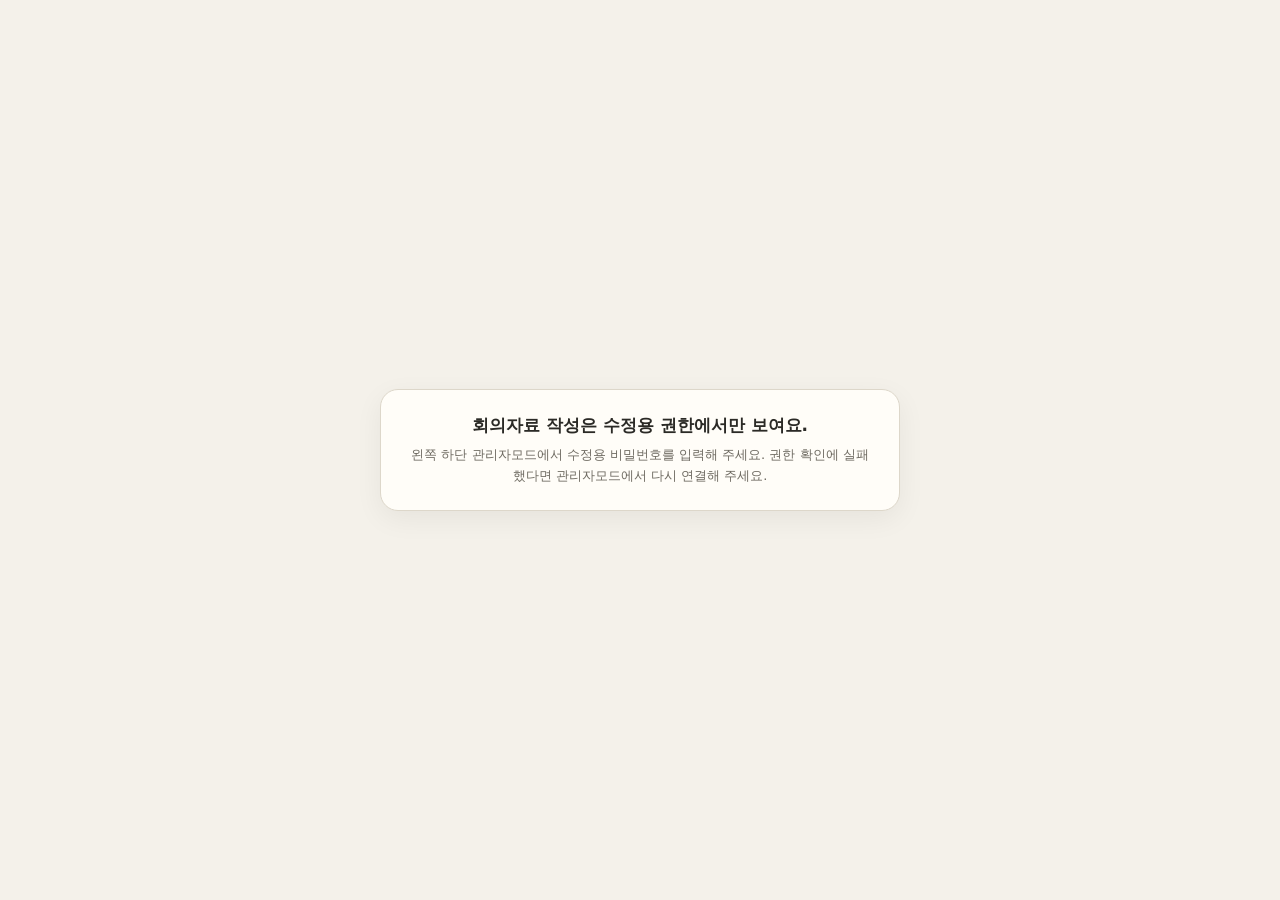
==== agenda-proposal/index.html @ d56ae737 "portal: v448 자료별 첨부 선택 인쇄" ====
<!doctype html>
<html lang="ko">
<head>
<meta charset="utf-8">
<meta name="viewport" content="width=device-width, initial-scale=1">
<title>산들마을 회의자료 작성</title>
<meta name="description" content="산들마을 입주자대표회의 의결안건과 보고사항을 표지와 본문 A4 2장으로 작성하는 도구">
<link rel="stylesheet" href="./app.css?v=14">
</head>
<body class="access-pending">
<div class="access-gate" id="accessGate" role="status" aria-live="polite">
  <div class="access-gate-card">
    <b id="accessGateTitle">수정 권한을 확인하고 있어요.</b>
    <p id="accessGateText">잠시만 기다려 주세요.</p>
  </div>
</div>

<header class="topbar">
  <div>
    <h1>회의자료 작성</h1>
    <p>의결할 자료와 보고할 자료를 구분해 표지와 본문 A4 2장으로 정리해요.</p>
  </div>
  <div class="top-actions">
    <button type="button" class="ghost" id="sampleBtn">의결 예시</button>
    <button type="button" class="ghost" id="newBtn">새 문서</button>
    <button type="button" class="save" id="saveBtn">새로 등록</button>
    <button type="button" class="ghost" id="deleteBtn" hidden>삭제</button>
    <button type="button" class="primary" id="printBtn">인쇄 · PDF</button>
  </div>
</header>

<main class="workspace">
  <section class="editor" aria-label="회의자료 작성">
    <div class="hint-card">
      <b id="typeIntroTitle">의결안건 작성 기준</b>
      <span id="typeIntroText">의결주문 → 제안이유 → 주요내용 → 비용추계 → 참고사항 순서로 작성합니다. 산들마을 관리규약 별지 제7호 서식 기준입니다.</span>
    </div>

    <fieldset class="type-picker">
      <legend>자료 구분</legend>
      <div class="type-options">
        <label class="type-option">
          <input type="radio" name="docType" value="decision" checked>
          <span><b>의결안건</b><small>회의에서 찬반을 표결해 결정할 자료</small></span>
        </label>
        <label class="type-option">
          <input type="radio" name="docType" value="report">
          <span><b>보고사항</b><small>현황·의무·진행상황을 공유할 자료</small></span>
        </label>
      </div>
      <p class="type-notice" id="typeNotice">의결주문에는 찬성했을 때 무엇이 결정되는지 한 문장으로 적어주세요.</p>
      <p class="type-warning" id="typeWarning" hidden></p>
    </fieldset>

    <section class="library" aria-label="클라우드 회의자료">
      <div class="library-head">
        <div><b>클라우드 회의자료</b><span id="libraryCount">-</span></div>
        <div class="library-cloud">
          <button type="button" id="cloudConnectBtn">목록 새로고침</button>
          <small id="cloudStatus">연결 상태를 확인하고 있어요.</small>
        </div>
      </div>
      <p class="library-help">같은 회의일·같은 구분 안에서 ↑↓로 순서를 바꾸면 번호도 자동으로 다시 매겨집니다.</p>
      <div class="library-list" id="libraryList"><div class="library-empty">클라우드 목록을 불러오는 중입니다.</div></div>
    </section>

    <div class="field-grid three compact-row official-fields">
      <label class="field">
        <span id="numberLabel">의안번호</span>
        <small id="numberHelp">같은 회의일의 의결안건끼리 저장 순서대로 자동 배정됩니다.</small>
        <span class="auto-number" id="agendaNoDisplay">회의일을 선택하면 자동 배정</span>
        <input id="agendaNo" type="hidden">
      </label>
      <label class="field">
        <span id="meetingDateLabel">의결년월일</span>
        <small>연도와 월은 회의 표기에 자동 반영됩니다.</small>
        <input id="decisionDate" type="date">
      </label>
      <label class="field">
        <span>회의 구분</span>
        <small>정기인지 임시인지만 선택하면 됩니다.</small>
        <select id="meetingType" aria-label="회의 구분">
          <option value="">구분 선택</option>
          <option value="정기">정기</option>
          <option value="임시">임시</option>
        </select>
      </label>
    </div>

    <label class="field">
      <span>제목</span>
      <input id="title" type="text" placeholder="예: 커뮤니티센터 누수·곰팡이 보수의 건">
    </label>

    <div class="field-grid two compact-row">
      <label class="field">
        <span id="proposerLabel">제출자</span>
        <input id="proposer" type="text" placeholder="예: 211동 동별대표자 유은혜">
      </label>
      <label class="field">
        <span id="submissionDateLabel">제출년월일</span>
        <input id="date" type="date">
      </label>
    </div>
    <div class="page-state" id="pageState" aria-live="polite">표지 + 본문 A4 2장으로 정리됩니다.</div>

    <label class="field" id="decisionField">
      <span id="decisionHeading">1. 의결주문</span>
      <small id="decisionHelp">회의에서 찬성했을 때 정확히 무엇이 결정되는지 적어주세요.</small>
      <textarea id="decision" rows="5" placeholder="예: 커뮤니티센터 누수·곰팡이 보수 범위와 예상비용을 관리주체가 확인하여 다음 회의에 보고하는 것으로 의결한다."></textarea>
    </label>

    <label class="field">
      <span id="backgroundHeading">2. 제안이유</span>
      <small id="backgroundHelp">왜 이 안건을 제안하는지 현재 상황과 필요성을 적어주세요.</small>
      <textarea id="background" rows="6" placeholder="예: 커뮤니티센터에 누수와 곰팡이가 생겨 일부 수업 운영에도 문제가 생기고 있습니다."></textarea>
    </label>

    <label class="field">
      <span>3. 주요내용</span>
      <small>검토하거나 시행할 내용을 한 줄씩 적어주세요. 줄 맨 앞에 - 를 쓰면 목록으로 보여요.</small>
      <textarea id="details" rows="7" placeholder="- LH 보수 가능 여부와 일정 확인\n- 단지 선보수 시 보수 범위·비용·재원 확인"></textarea>
    </label>

    <label class="field">
      <span id="costHeading">4. 비용추계서</span>
      <small id="costHelp">예상금액과 재원을 적습니다. 아직 확인 전이면 확인이 필요한 내용을 적어도 됩니다.</small>
      <textarea id="cost" rows="4" placeholder="예: 관리주체에서 보수 범위와 예상비용, 사용 가능한 재원을 확인 후 보고"></textarea>
    </label>

    <input id="followup" type="hidden">

    <div class="field ref-field" id="refsField">
      <div class="field-title-row">
        <span id="refsHeading">5. 참고사항</span>
      </div>
      <label class="sub-field">
        <b id="basisLabel">가. 근거규정</b>
        <textarea id="basis" rows="3" placeholder="예: 산들마을 공동주택관리규약 제26조"></textarea>
      </label>
      <label class="sub-field">
        <b id="refsLabel">나. 기타</b>
        <textarea id="refs" rows="3" placeholder="예: LH 관리이관 자료, 현장 사진, 견적서"></textarea>
      </label>
      <div class="attach-row">
        <label class="attach-button" for="attachments">별지첨부 파일 추가</label>
        <input id="attachments" class="file-input" type="file" accept=".pdf,.png,.jpg,.jpeg,.hwp,application/pdf,image/png,image/jpeg" multiple>
        <span>PDF · JPG · PNG · HWP</span>
      </div>
      <div class="attachment-list" id="attachmentList" aria-live="polite"></div>
      <small class="file-note">입주자등이 연명하여 제안하는 경우 신청인 명단(명단·서명) 등 필요한 별지를 함께 첨부해 주세요.</small>
    </div>

    <p class="save-note" id="saveNote">작성 중 내용은 이 기기에 임시 저장되고, 새 자료는 ‘새로 등록’, 불러온 자료는 ‘수정’을 눌러 클라우드에 저장합니다.</p>
  </section>

  <section class="preview-area" aria-label="A4 미리보기">
    <div class="paper-spread">
      <article class="paper cover-paper" id="coverPaper">
        <header class="paper-header">
          <div class="meeting-caption empty" id="pMeetingHeaderCover"></div>
          <div class="meeting-rule"></div>
        </header>

        <div class="cover-content">
          <div class="cover-meta-table">
            <div class="cover-meta-label" id="pNumberLabel">의안번호</div>
            <div class="cover-meta-value strong" id="pAgendaNo">제&nbsp;&nbsp;&nbsp;호</div>
            <div class="cover-meta-label decision-merged" id="pTypeLabel">의결사항</div>
            <div class="cover-meta-label second-row" id="pMeetingDateLabel">의결년월일</div>
            <div class="cover-meta-value second-row" id="pDecisionMeta">20&nbsp;&nbsp;.&nbsp;&nbsp;.&nbsp;&nbsp;.</div>
          </div>

          <section class="cover-title-block">
            <div class="cover-title-label">제목</div>
            <div class="cover-title-divider"></div>
            <div class="cover-title-value empty" id="pTitle">제목을 입력해 주세요.</div>
          </section>

          <div class="submit-table">
            <div class="submit-label" id="pProposerLabel">제 출 자</div><div class="submit-value" id="pProposer">-</div>
            <div class="submit-label" id="pSubmissionDateLabel">제출년월일</div><div class="submit-value" id="pDate">-</div>
          </div>
        </div>

        <div class="paper-bottom-rule"></div>
      </article>

      <article class="paper body-paper" id="bodyPaper">
        <header class="paper-header">
          <div class="meeting-caption empty" id="pMeetingHeaderBody"></div>
          <div class="meeting-rule"></div>
        </header>

        <div class="body-content">
          <section class="doc-section">
            <h3 id="pDecisionHeading">1. 의결주문</h3>
            <div class="doc-section-box"><div class="doc-text empty" id="pDecision">내용을 입력해 주세요.</div></div>
          </section>

          <section class="doc-section">
            <h3 id="pBackgroundHeading">2. 제안이유</h3>
            <div class="doc-section-box"><div class="doc-text empty" id="pBackground">내용을 입력해 주세요.</div></div>
          </section>

          <section class="doc-section">
            <h3>3. 주요내용</h3>
            <div class="doc-section-box"><div class="doc-text empty" id="pDetails">내용을 입력해 주세요.</div></div>
          </section>

          <section class="doc-section">
            <h3 id="pCostHeading">4. 비용추계서</h3>
            <div class="doc-section-box"><div class="doc-text empty" id="pCost">내용을 입력해 주세요.</div></div>
          </section>


          <section class="doc-section" id="refsSection">
            <h3 id="pRefsHeading">5. 참고사항</h3>
            <div class="doc-section-box refs-box">
              <div class="sub-doc-row"><b id="pBasisLabel">가. 근거규정</b><div class="doc-text empty" id="pBasis">-</div></div>
              <div class="sub-doc-row"><b id="pRefsLabel">나. 기타</b><div class="doc-text empty" id="pRefs">-</div></div>
              <div class="doc-attachments" id="pAttachments"></div>
            </div>
          </section>
        </div>

        <div class="paper-bottom-rule"></div>
      </article>
    </div>
  </section>
</main>

<script src="../portal/access.js?v=2"></script>
<script src="./access.js?v=1"></script>
<script src="./meeting-order.js?v=1"></script>
<script src="./cloud-request.js?v=2"></script>
<script src="./attachment-print.js?v=1"></script>
<script src="./batch-print.js?v=2"></script>
<script src="./app.js?v=19"></script>
<script src="./procedure-check.js?v=2"></script>
</body>
</html>
---- agenda-proposal/app.css ----
:root{
  --ink:#2b2a26;--muted:#6f6b62;--line:#ddd7ca;--bg:#f4f1ea;--paper:#fff;
  --gold:#b5841a;--gold-dark:#70500d;--gold-soft:#f6eccf;--danger:#a74332;
  --doc-size:10.5pt;--doc-line:1.62;--section-gap:12px;
}
*{box-sizing:border-box}
html,body{margin:0;min-height:100%;font-family:"Pretendard","Apple SD Gothic Neo","Malgun Gothic",system-ui,sans-serif;color:var(--ink);background:var(--bg)}
body{min-width:320px}
.access-gate{min-height:100vh;display:grid;place-items:center;padding:24px;background:var(--bg)}
.access-gate-card{width:min(520px,100%);background:#fffdf8;border:1px solid var(--line);border-radius:18px;padding:24px 26px;box-shadow:0 8px 28px rgba(0,0,0,.06);text-align:center}
.access-gate-card b{display:block;font-size:17px;margin-bottom:7px}.access-gate-card p{margin:0;color:var(--muted);font-size:13px;line-height:1.65}
body.access-pending .topbar,body.access-pending .workspace{display:none!important}
button,input,textarea{font:inherit}
button{cursor:pointer}
.topbar{min-height:72px;padding:13px 18px;background:#fffdf8;border-bottom:1px solid var(--line);display:flex;align-items:center;justify-content:space-between;gap:16px;position:sticky;top:0;z-index:10}
.topbar h1{font-size:20px;margin:0 0 3px;font-weight:900}
.topbar p{margin:0;color:var(--muted);font-size:12.5px}
.top-actions{display:flex;gap:7px;flex-wrap:wrap;justify-content:flex-end}
button{border:1px solid var(--line);border-radius:10px;padding:8px 12px;background:#fff;color:#504d46;font-weight:800;font-size:12.5px}
button:hover{background:#f8f5ed}
button.primary{background:var(--gold);border-color:var(--gold);color:#fff}
button.primary:hover{background:#9c7116}
button.save{background:var(--gold-soft);border-color:#dfc476;color:var(--gold-dark)}
button.save:hover{background:#efdfb6}
button.primary:disabled,button.save:disabled{background:#bdb7aa;border-color:#bdb7aa;color:#fff;cursor:not-allowed}
button.danger{color:var(--danger)}
.workspace{display:grid;grid-template-columns:minmax(340px,520px) minmax(620px,1fr);min-height:calc(100vh - 72px)}
.editor{padding:18px 18px 40px;overflow:auto;border-right:1px solid var(--line);background:#fffdf8}
.hint-card{display:grid;gap:3px;background:var(--gold-soft);border:1px solid #ead59c;border-radius:12px;padding:11px 13px;margin-bottom:12px;font-size:12.5px;line-height:1.45}
.hint-card b{color:var(--gold-dark)}
.type-picker{border:1px solid var(--line);border-radius:12px;background:#fff;padding:11px 12px;margin:0 0 12px;min-width:0}
.type-picker legend{font-size:12px;font-weight:900;padding:0 5px;color:#514d45}
.type-options{display:grid;grid-template-columns:1fr 1fr;gap:8px}
.type-option{position:relative;cursor:pointer;min-width:0}
.type-option>input{position:absolute;opacity:0;pointer-events:none}
.type-option>span{display:grid;gap:2px;height:100%;padding:10px 11px;border:1px solid #e2ddd3;border-radius:10px;background:#fffdf9;transition:border .12s,box-shadow .12s,background .12s}
.type-option b{font-size:12.5px}.type-option small{font-size:10.5px;line-height:1.4;color:var(--muted)}
.type-option>input:checked+span{border-color:#c7a24c;background:#fff8e7;box-shadow:0 0 0 2px rgba(181,132,26,.09)}
.type-option>input:focus-visible+span{outline:2px solid #b5841a;outline-offset:2px}
.type-notice,.type-warning{font-size:11.5px;line-height:1.5;margin:9px 1px 0}
.type-notice{color:#625e55}.type-warning{border:1px solid #e7c18c;background:#fff5df;color:#79500b;border-radius:9px;padding:8px 9px;font-weight:750}
.type-warning[hidden]{display:none}
.library{border:1px solid var(--line);background:#fff;border-radius:12px;padding:11px 12px;margin-bottom:16px}
.library-head{display:flex;align-items:flex-start;justify-content:space-between;gap:12px;margin-bottom:8px}.library-cloud{display:flex;align-items:flex-end;gap:7px;flex-direction:column}.library-cloud button{padding:5px 8px;border-radius:7px;font-size:10.5px}.library-cloud small{max-width:235px}
.library-head>div{display:flex;align-items:center;gap:7px}.library-head b{font-size:13px}.library-head span{font-size:10.5px;padding:2px 6px;border-radius:999px;background:#f0ede6;color:var(--muted);font-weight:800}.library-head small{font-size:10.5px;color:var(--muted);text-align:right;line-height:1.35}
.library-help{margin:-1px 0 8px;color:#7b766d;font-size:10.5px;line-height:1.4}
.library-list{display:grid;gap:6px;max-height:310px;overflow:auto}
.library-list.busy{opacity:.65;pointer-events:none}
.library-empty{padding:11px 8px;border-radius:9px;background:#f8f6f1;color:#918c82;text-align:center;font-size:11.5px}
.library-group{position:sticky;top:0;z-index:1;padding:5px 7px;border-radius:7px;background:#f0eee8;color:#6f6b62;font-size:10.5px;font-weight:900}
.library-item{display:grid;grid-template-columns:minmax(0,1fr) auto;gap:8px;align-items:center;border:1px solid #e7e2d8;border-radius:9px;padding:8px 9px;background:#fffdf9}
.library-item.active{border-color:#d8b866;background:#fff9e9}
.library-main{min-width:0}.library-title{display:flex;align-items:center;gap:6px;min-width:0;font-size:12px;font-weight:900}.library-title>span:last-child{min-width:0;white-space:nowrap;overflow:hidden;text-overflow:ellipsis}.library-meta{font-size:10.5px;color:var(--muted);margin-top:3px;white-space:nowrap;overflow:hidden;text-overflow:ellipsis}
.library-badge{flex:0 0 auto;border-radius:999px;padding:2px 6px;font-size:9.5px;line-height:1.35}.library-badge.decision{background:#f5e8bf;color:#6f5010}.library-badge.report{background:#e2eee2;color:#3c6240}
.library-actions{display:flex;gap:4px;align-items:center}.library-actions button{padding:5px 8px;border-radius:7px;font-size:10.5px}.library-actions .delete{color:var(--danger)}
.library-actions .order-button{width:27px;padding:5px 0}.library-actions button:disabled{opacity:.32;cursor:not-allowed;background:#f2efe9}
.field-grid{display:grid;gap:12px}.field-grid.two{grid-template-columns:1fr 1fr}.field-grid.three{grid-template-columns:1fr 1fr 1fr}.compact-row{align-items:end}.official-fields{margin-bottom:2px}
.field{display:grid;gap:5px;margin-bottom:14px}
.field>span,.field-title-row>span{font-size:13px;font-weight:900}
.field small{font-size:11.5px;color:var(--muted);line-height:1.45}.sub-field{display:grid;gap:5px}.sub-field b{font-size:12px;color:#514d45}
.auto-number{min-height:39px;display:flex;align-items:center;width:100%;border:1px solid #ddd7ca;border-radius:10px;background:#f5f3ee;padding:9px 10px;color:#504d46;font-size:12px;font-weight:900}
input[type="text"],input[type="date"],select,textarea{width:100%;border:1px solid var(--line);border-radius:10px;background:#fff;padding:9px 10px;color:var(--ink);outline:none;transition:border .12s,box-shadow .12s}
input[type="text"]:focus,input[type="date"]:focus,select:focus,textarea:focus{border-color:#c19a43;box-shadow:0 0 0 3px rgba(181,132,26,.10)}
textarea{resize:vertical;line-height:1.55;min-height:72px}
.page-state{min-height:39px;border-radius:10px;border:1px solid #d8e4d3;background:#f2f8ef;color:#42623a;padding:10px 11px;font-size:12px;font-weight:800;display:flex;align-items:center;margin:-2px 0 15px}
.page-state.over{border-color:#e3b6ad;background:#fff0ed;color:#923c2e}
.save-note{font-size:11.5px;color:var(--muted);margin:4px 0 0}
.field-title-row{display:flex;align-items:center;justify-content:space-between;gap:10px}
.omit-check{display:inline-flex;align-items:center;gap:6px;font-size:11.5px;font-weight:800;color:#625e55;cursor:pointer;white-space:nowrap}
.omit-check input{width:16px;height:16px;accent-color:var(--gold);cursor:pointer}
.attach-row{display:flex;align-items:center;gap:8px;flex-wrap:wrap;margin-top:2px}
.attach-row>span{font-size:11px;color:var(--muted)}
.attach-button{display:inline-flex;align-items:center;justify-content:center;border:1px solid var(--line);border-radius:9px;padding:7px 11px;background:#fff;font-size:12px;font-weight:800;color:#504d46;cursor:pointer}
.attach-button:hover{background:#f8f5ed}
.file-input{position:absolute;width:1px;height:1px;overflow:hidden;clip:rect(0 0 0 0);white-space:nowrap;clip-path:inset(50%)}
.attachment-list{display:grid;gap:5px}
.attachment-item{display:flex;align-items:center;gap:8px;border:1px solid #e4dfd4;background:#fff;border-radius:9px;padding:7px 9px;font-size:11.5px}
.attachment-item .file-name{min-width:0;flex:1;overflow:hidden;text-overflow:ellipsis;white-space:nowrap;font-weight:700}
.attachment-item .file-size{color:var(--muted);white-space:nowrap}
.attachment-item button{padding:3px 7px;border-radius:7px;font-size:11px;color:var(--danger)}
.file-note{margin-top:1px}
.preview-area{padding:22px;overflow:auto;display:flex;justify-content:flex-start;align-items:flex-start;background:#e9ece9}
.paper-spread{display:flex;gap:18px;min-width:max-content;margin:0 auto}
.paper{
  --doc-rule:#7f8878;--doc-border:#c7cac3;--doc-soft:#f5f6f3;--doc-muted:#70756e;
  width:210mm;height:297mm;flex:0 0 210mm;background:var(--paper);box-shadow:0 7px 26px rgba(0,0,0,.10);
  padding:12mm 14mm 13mm;position:relative;overflow:hidden;font-size:var(--doc-size);line-height:var(--doc-line);
  color:#252622;font-family:"Pretendard Variable","Pretendard","Noto Sans KR","Apple SD Gothic Neo","Malgun Gothic",system-ui,sans-serif;
}
.paper-header{min-height:10mm}
.meeting-caption{height:4mm;text-align:right;font-size:7.5pt;line-height:1.2;color:#666b64;white-space:nowrap;margin-bottom:2mm}
.meeting-caption.empty{visibility:hidden}
.meeting-rule{border-top:3px double var(--doc-rule);height:0}
.paper-bottom-rule{position:absolute;left:14mm;right:14mm;bottom:8mm;border-top:3px double var(--doc-rule);height:0}

/* 표지 */
.cover-content{padding-top:31mm}
.cover-meta-table{
  width:100%;display:grid;grid-template-columns:36mm minmax(0,1fr) 38mm;grid-template-rows:18mm 18mm;
  border-top:1px solid var(--doc-border);border-left:1px solid var(--doc-border);
}
.cover-meta-label,.cover-meta-value{
  display:flex;align-items:center;justify-content:center;padding:0 4mm;border-right:1px solid var(--doc-border);border-bottom:1px solid var(--doc-border);
  white-space:nowrap;word-break:keep-all;overflow-wrap:normal;
}
.cover-meta-label{font-size:10pt;font-weight:800;background:rgba(127,136,120,.045)}
.cover-meta-value{font-size:10.5pt;font-weight:500}
.cover-meta-value.strong{font-weight:600}
.cover-meta-table .decision-merged{grid-column:3;grid-row:1/3}
.cover-meta-table .second-row{grid-row:2}

.cover-title-block{
  margin-top:25mm;border-top:1px solid var(--doc-rule);border-bottom:1px solid var(--doc-rule);
  min-height:30mm;padding:6mm 5mm;display:grid;grid-template-columns:22mm 1px minmax(0,1fr);align-items:center;background:#fff;
}
.cover-title-label{font-size:11pt;font-weight:800;color:#62675f;text-align:center;white-space:nowrap}
.cover-title-divider{width:1px;height:11mm;background:#c9ccc6;justify-self:center}
.cover-title-value{font-size:15.5pt;line-height:1.25;font-weight:800;letter-spacing:-.035em;padding-left:6mm;white-space:nowrap;word-break:keep-all;overflow-wrap:normal}
.cover-title-value.empty{color:#9a9d97}

.submit-table{
  width:108mm;margin:35mm auto 0;display:grid;grid-template-columns:34mm 1fr;
  border-top:1px solid var(--doc-border);border-left:1px solid var(--doc-border)
}
.submit-label,.submit-value{
  min-height:14mm;padding:0 5mm;display:flex;align-items:center;border-right:1px solid var(--doc-border);border-bottom:1px solid var(--doc-border);
  white-space:nowrap;word-break:keep-all
}
.submit-label{justify-content:center;font-size:9.5pt;font-weight:800;background:rgba(127,136,120,.035)}
.submit-value{font-size:10pt}

/* 본문 */
.body-content{padding-top:7mm}
.body-paper .doc-section{margin:0 0 var(--section-gap)}
.body-paper .doc-section:last-child{margin-bottom:0}
.body-paper .doc-section h3{
  margin:0 0 3mm;font-size:12pt;line-height:1.3;font-weight:800;letter-spacing:-.02em;color:#222;white-space:nowrap
}
.doc-section-box{border:1px solid var(--doc-border);background:#fff;padding:4.3mm 6mm;min-height:13mm}
.doc-text{white-space:pre-wrap;word-break:keep-all;overflow-wrap:anywhere;min-height:16px;font-size:var(--doc-size);line-height:var(--doc-line)}
.doc-text.empty{color:#9a9d97}
.doc-text ul{margin:0;padding-left:17px}
.doc-text li{margin:1.3mm 0}
.sub-doc-row{display:grid;grid-template-columns:26mm 1fr;gap:3mm;align-items:start;margin:2mm 0}
.sub-doc-row>b{font-size:calc(var(--doc-size) - .2pt);white-space:nowrap}
.doc-attachments{margin-top:3mm;word-break:break-all;font-size:calc(var(--doc-size) - .2pt)}
.doc-attachments ul{margin:0;padding-left:0;list-style:none}.doc-attachments li{margin:1mm 0}
.doc-section[hidden]{display:none!important}

@media (max-width:1180px){
  .workspace{grid-template-columns:1fr}.editor{border-right:0;border-bottom:1px solid var(--line)}
  .preview-area{min-height:800px}
}
@media (max-width:700px){
  .topbar{position:static;align-items:flex-start;flex-direction:column}.top-actions{width:100%;justify-content:flex-start}
  .workspace{min-height:auto}.editor{padding:14px}.field-grid.two,.field-grid.three{grid-template-columns:1fr}
  .field-title-row,.library-head{align-items:flex-start;flex-direction:column;gap:6px}.library-head small{text-align:left}.type-options{grid-template-columns:1fr}
  .preview-area{padding:12px}
}
@media (max-width:480px){.library-item{grid-template-columns:1fr}.library-actions{justify-content:flex-end;flex-wrap:wrap}}
/* Keep print pages outside the editor; never change the current draft to render saved records. */
#printBatch{position:absolute;left:-10000px;top:0;width:210mm;visibility:hidden}
.print-picker{width:min(760px,94vw);max-height:85vh;border:1px solid var(--line);border-radius:16px;padding:22px;color:var(--ink)}
body.access-pending .print-picker{visibility:hidden}
.print-picker::backdrop{background:#0006}
.print-picker h2{margin-top:0;font-size:20px}
.print-picker p{font-size:13px;line-height:1.6;color:var(--muted)}
.print-list{max-height:45vh;overflow:auto;margin:14px 0}
.print-choice{display:flex;gap:12px;align-items:center;padding:14px 8px;border-bottom:1px solid var(--line);cursor:pointer;font-size:14px}
.print-choice input{width:18px;height:18px;flex-shrink:0;accent-color:var(--gold)}
.print-actions{display:flex;gap:8px;flex-wrap:wrap;justify-content:flex-end}
@media print{
  @page{size:A4 portrait;margin:10mm}
  html,body{margin:0;padding:0;min-height:0;min-width:0;background:#fff;overflow:visible}
  .topbar,.editor,.access-gate,.print-picker{display:none!important}
  .workspace{display:block;min-height:0}
  .preview-area{display:block;min-height:0;padding:0;margin:0;background:#fff;overflow:visible}
  .paper-spread{display:block;min-width:0;margin:0}
  .paper{
    box-shadow:none;margin:0;width:100%;height:auto;min-height:276mm;padding:2mm 4mm 3mm;
    display:flex;flex-direction:column;overflow:visible;page-break-after:always;break-after:page;
    print-color-adjust:exact;-webkit-print-color-adjust:exact
  }
  .paper > *{flex-shrink:0}
  .paper-bottom-rule{position:static;margin-top:auto;padding-top:4mm;border-top:0;border-bottom:3px double var(--doc-rule)}
  .paper:last-child{page-break-after:auto;break-after:auto}
  body.batch-printing > *{display:none!important}
  body.batch-printing > #printBatch{display:block!important;position:static;width:auto;visibility:visible}
  body.access-pending > #printBatch{display:none!important}
}

.print-attachments{padding:0 8px 8px 38px;font-size:12px;color:var(--muted)}
.print-attachment{display:flex;align-items:center;gap:7px;padding:6px 0;flex-wrap:wrap}
.print-attachment a{color:var(--gold-dark)}
.attachment-paper img{display:block;width:100%;height:255mm;object-fit:contain}
.attachment-caption{font-size:10pt;overflow-wrap:anywhere;margin-bottom:3mm}
@media print{.attachment-paper{height:276mm;min-height:0;break-inside:avoid}.attachment-caption{max-height:12mm;overflow:hidden}.attachment-paper img{flex:1;min-height:0;max-height:255mm}}
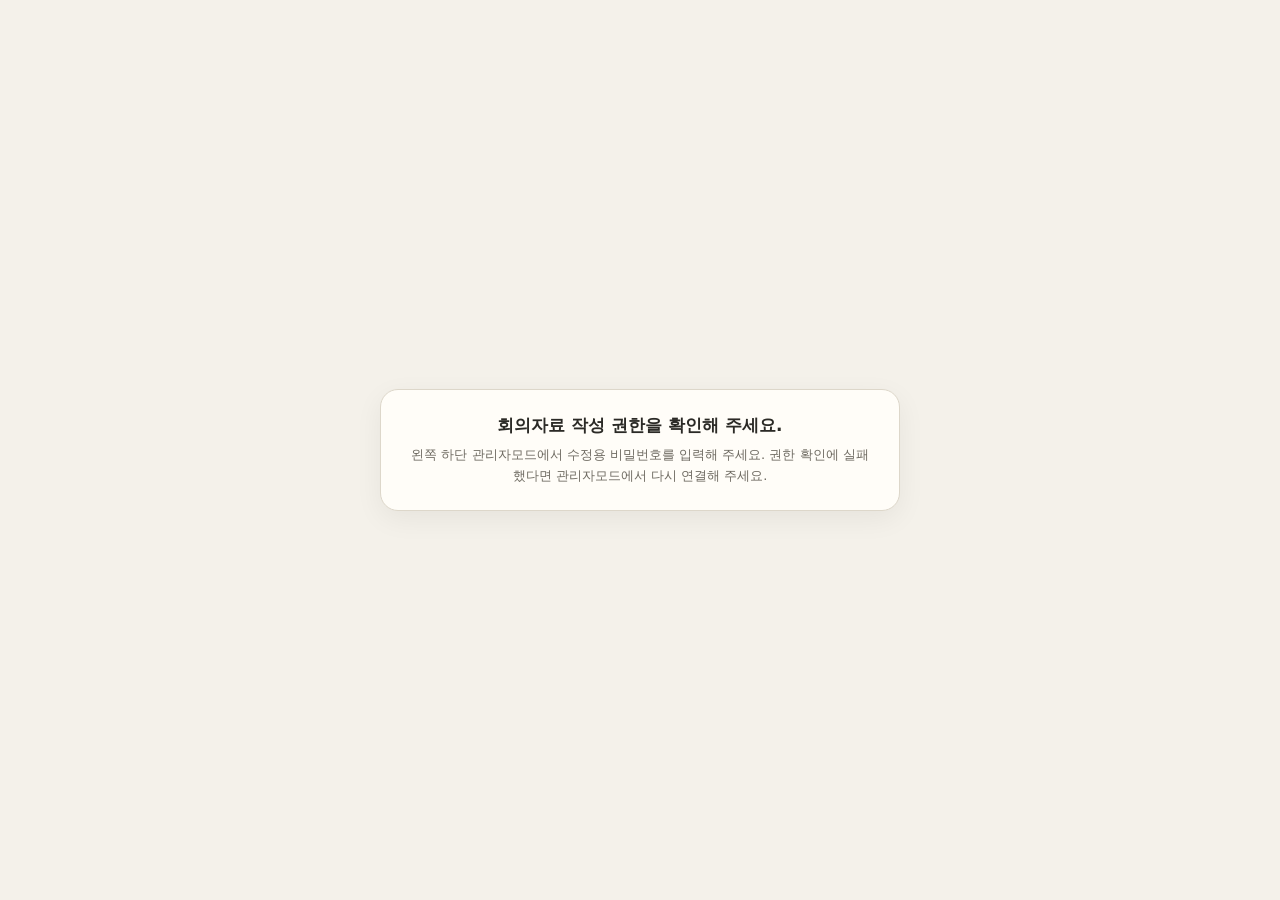
==== commit 2a190ef9: "Open writer materials and settings with isolated author storage" ====
--- a/agenda-proposal/index.html
+++ b/agenda-proposal/index.html
@@ -4,8 +4,8 @@
 <meta charset="utf-8">
 <meta name="viewport" content="width=device-width, initial-scale=1">
 <title>산들마을 회의자료 작성</title>
-<meta name="description" content="산들마을 입주자대표회의 의결안건과 보고사항을 표지와 본문 A4 2장으로 작성하는 도구">
-<link rel="stylesheet" href="./app.css?v=14">
+<meta name="description" content="산들마을 입주자대표회의 의결안건과 보고사항을 A4 표지와 분량에 맞춘 본문으로 작성하는 도구">
+<link rel="stylesheet" href="./app.css?v=17">
 </head>
 <body class="access-pending">
 <div class="access-gate" id="accessGate" role="status" aria-live="polite">
@@ -18,7 +18,7 @@
 <header class="topbar">
   <div>
     <h1>회의자료 작성</h1>
-    <p>의결할 자료와 보고할 자료를 구분해 표지와 본문 A4 2장으로 정리해요.</p>
+    <p>의결할 자료와 보고할 자료를 구분해 A4 표지와 분량에 맞춘 본문으로 정리해요.</p>
   </div>
   <div class="top-actions">
     <button type="button" class="ghost" id="sampleBtn">의결 예시</button>
@@ -102,7 +102,7 @@
         <input id="date" type="date">
       </label>
     </div>
-    <div class="page-state" id="pageState" aria-live="polite">표지 + 본문 A4 2장으로 정리됩니다.</div>
+    <div class="page-state" id="pageState" aria-live="polite">긴 본문은 인쇄 시 다음 장으로 이어집니다.</div>
 
     <label class="field" id="decisionField">
       <span id="decisionHeading">1. 의결주문</span>
@@ -134,14 +134,16 @@
       <div class="field-title-row">
         <span id="refsHeading">5. 참고사항</span>
       </div>
-      <label class="sub-field">
-        <b id="basisLabel">가. 근거규정</b>
+      <div class="sub-field">
+        <div class="output-options"><label class="output-option"><input type="checkbox" id="showBasisTitle" checked> 제목 표시</label><label class="output-option"><input type="checkbox" id="hideBasis"> 내용 숨기기</label></div>
+        <label for="basis" id="basisLabel">가. 근거규정</label>
         <textarea id="basis" rows="3" placeholder="예: 산들마을 공동주택관리규약 제26조"></textarea>
-      </label>
-      <label class="sub-field">
-        <b id="refsLabel">나. 기타</b>
+      </div>
+      <div class="sub-field">
+        <div class="output-options"><label class="output-option"><input type="checkbox" id="showRefsTitle" checked> 제목 표시</label><label class="output-option"><input type="checkbox" id="hideRefs"> 내용 숨기기</label></div>
+        <label for="refs" id="refsLabel">나. 기타</label>
         <textarea id="refs" rows="3" placeholder="예: LH 관리이관 자료, 현장 사진, 견적서"></textarea>
-      </label>
+      </div>
       <div class="attach-row">
         <label class="attach-button" for="attachments">별지첨부 파일 추가</label>
         <input id="attachments" class="file-input" type="file" accept=".pdf,.png,.jpg,.jpeg,.hwp,application/pdf,image/png,image/jpeg" multiple>
@@ -187,56 +189,59 @@
       </article>
 
       <article class="paper body-paper" id="bodyPaper">
-        <header class="paper-header">
+        <table class="body-layout" role="presentation">
+        <thead><tr><td><header class="paper-header">
           <div class="meeting-caption empty" id="pMeetingHeaderBody"></div>
           <div class="meeting-rule"></div>
-        </header>
-
-        <div class="body-content">
-          <section class="doc-section">
+        </header></td></tr></thead>
+
+        <tbody class="body-content">
+          <tr><td><section class="doc-section">
             <h3 id="pDecisionHeading">1. 의결주문</h3>
             <div class="doc-section-box"><div class="doc-text empty" id="pDecision">내용을 입력해 주세요.</div></div>
-          </section>
-
-          <section class="doc-section">
+          </section></td></tr>
+
+          <tr><td><section class="doc-section">
             <h3 id="pBackgroundHeading">2. 제안이유</h3>
             <div class="doc-section-box"><div class="doc-text empty" id="pBackground">내용을 입력해 주세요.</div></div>
-          </section>
-
-          <section class="doc-section">
+          </section></td></tr>
+
+          <tr><td><section class="doc-section">
             <h3>3. 주요내용</h3>
             <div class="doc-section-box"><div class="doc-text empty" id="pDetails">내용을 입력해 주세요.</div></div>
-          </section>
-
-          <section class="doc-section">
+          </section></td></tr>
+
+          <tr><td><section class="doc-section">
             <h3 id="pCostHeading">4. 비용추계서</h3>
             <div class="doc-section-box"><div class="doc-text empty" id="pCost">내용을 입력해 주세요.</div></div>
-          </section>
-
-
-          <section class="doc-section" id="refsSection">
+          </section></td></tr>
+
+
+          <tr><td><section class="doc-section" id="refsSection">
             <h3 id="pRefsHeading">5. 참고사항</h3>
             <div class="doc-section-box refs-box">
               <div class="sub-doc-row"><b id="pBasisLabel">가. 근거규정</b><div class="doc-text empty" id="pBasis">-</div></div>
               <div class="sub-doc-row"><b id="pRefsLabel">나. 기타</b><div class="doc-text empty" id="pRefs">-</div></div>
               <div class="doc-attachments" id="pAttachments"></div>
             </div>
-          </section>
-        </div>
-
-        <div class="paper-bottom-rule"></div>
+          </section></td></tr>
+        </tbody>
+        <tfoot><tr><td><div class="body-agenda-footer" id="pBodyAgendaFooter"></div></td></tr></tfoot>
+        </table>
       </article>
     </div>
   </section>
 </main>
 
-<script src="../portal/access.js?v=2"></script>
-<script src="./access.js?v=1"></script>
+<script src="../portal/access.js?v=464"></script>
+<script src="./workspace.js?v=1"></script>
+<script src="./access.js?v=2"></script>
 <script src="./meeting-order.js?v=1"></script>
 <script src="./cloud-request.js?v=2"></script>
 <script src="./attachment-print.js?v=1"></script>
-<script src="./batch-print.js?v=2"></script>
-<script src="./app.js?v=19"></script>
+<script src="./reference-display.js?v=2"></script>
+<script src="./batch-print.js?v=5"></script>
+<script src="./app.js?v=24"></script>
 <script src="./procedure-check.js?v=2"></script>
 </body>
 </html>
--- a/agenda-proposal/app.css
+++ b/agenda-proposal/app.css
@@ -195,3 +195,42 @@
 .attachment-paper img{display:block;width:100%;height:255mm;object-fit:contain}
 .attachment-caption{font-size:10pt;overflow-wrap:anywhere;margin-bottom:3mm}
 @media print{.attachment-paper{height:276mm;min-height:0;break-inside:avoid}.attachment-caption{max-height:12mm;overflow:hidden}.attachment-paper img{flex:1;min-height:0;max-height:255mm}}
+
+/* Long body content stays readable on screen and fragments naturally on paper. */
+.paper [hidden]{display:none!important}
+.output-option{display:flex;align-items:center;gap:6px;font-size:12px;color:var(--muted)}
+.output-option input{width:auto;accent-color:var(--gold)}
+.body-paper{height:auto;min-height:297mm;overflow:visible;padding-bottom:13mm}
+.body-paper .paper-bottom-rule{position:static;margin-top:8mm}
+@media print{
+  .body-paper{display:block;height:auto;min-height:0;overflow:visible;padding:2mm 4mm 3mm}
+  .body-paper .paper-bottom-rule{display:none}
+  .body-paper .doc-section{break-inside:auto}
+  .body-paper h3{break-after:avoid;page-break-after:avoid}
+  .body-paper .doc-section-box{box-decoration-break:clone;-webkit-box-decoration-break:clone}
+  .body-paper .sub-doc-row{display:block}
+  .body-paper .sub-doc-row > b{display:block;margin-bottom:2mm;break-after:avoid}
+  .body-paper .doc-text{orphans:3;widows:3}
+}
+
+.output-options{display:flex;flex-wrap:wrap;gap:6px 18px}
+.sub-field>label{font-size:12px;font-weight:bold;color:#514d45}
+.sub-doc-row.without-title{grid-template-columns:1fr}
+
+/* Each document owns its repeating print furniture, including in a batch. */
+.body-layout{width:100%;table-layout:fixed;border-collapse:collapse;border:0}
+.body-layout>thead>tr>td,.body-layout>tbody>tr>td,.body-layout>tfoot>tr>td{padding:0;border:0;vertical-align:top}
+.body-layout>thead>tr>td{padding-bottom:7mm}
+.body-layout .body-content{padding:0}
+.body-layout>tbody>tr>td{padding-bottom:var(--section-gap)}
+.body-agenda-footer{border-top:3px double var(--doc-rule);padding-top:2mm;font-size:8pt;line-height:1.4;color:var(--doc-muted);overflow-wrap:anywhere}
+@media print{
+  .body-layout>thead{display:table-header-group;break-inside:avoid}
+  .body-layout>tfoot{display:table-footer-group;break-inside:avoid}
+  .body-layout>tbody{display:table-row-group}
+  .body-layout>tbody>tr{break-inside:auto}
+  .body-layout>thead>tr>td{padding-bottom:4mm}
+  .body-layout>tfoot>tr>td{padding-top:3mm}
+}
+
+.body-layout>tbody>tr:has(>td>section[hidden]){display:none}
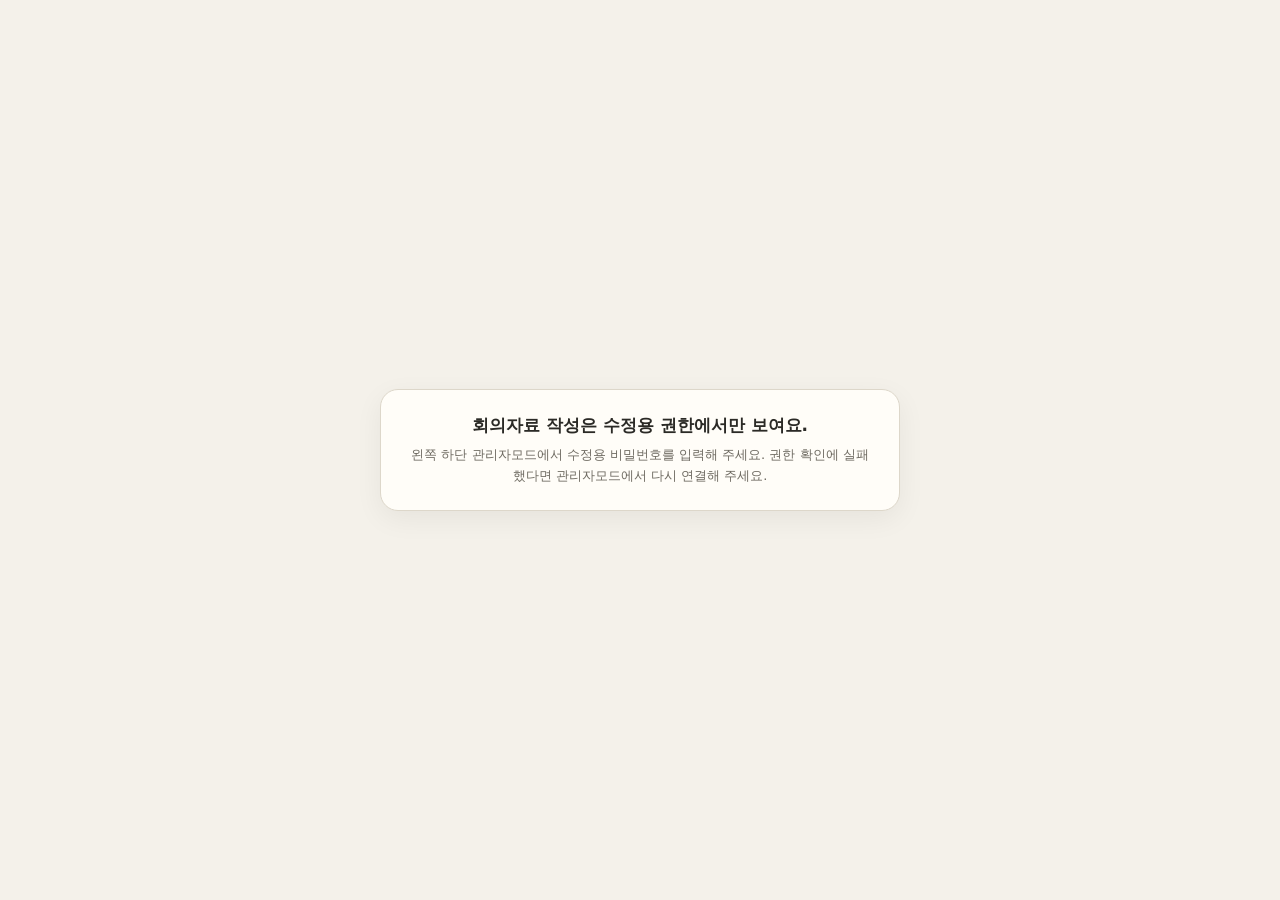
==== commit dd5918af: "Correct writer menus to agendas and meeting settings" ====
--- a/agenda-proposal/index.html
+++ b/agenda-proposal/index.html
@@ -233,15 +233,14 @@
   </section>
 </main>
 
-<script src="../portal/access.js?v=464"></script>
-<script src="./workspace.js?v=1"></script>
-<script src="./access.js?v=2"></script>
+<script src="../portal/access.js?v=3"></script>
+<script src="./access.js?v=1"></script>
 <script src="./meeting-order.js?v=1"></script>
 <script src="./cloud-request.js?v=2"></script>
 <script src="./attachment-print.js?v=1"></script>
 <script src="./reference-display.js?v=2"></script>
 <script src="./batch-print.js?v=5"></script>
-<script src="./app.js?v=24"></script>
+<script src="./app.js?v=23"></script>
 <script src="./procedure-check.js?v=2"></script>
 </body>
 </html>
